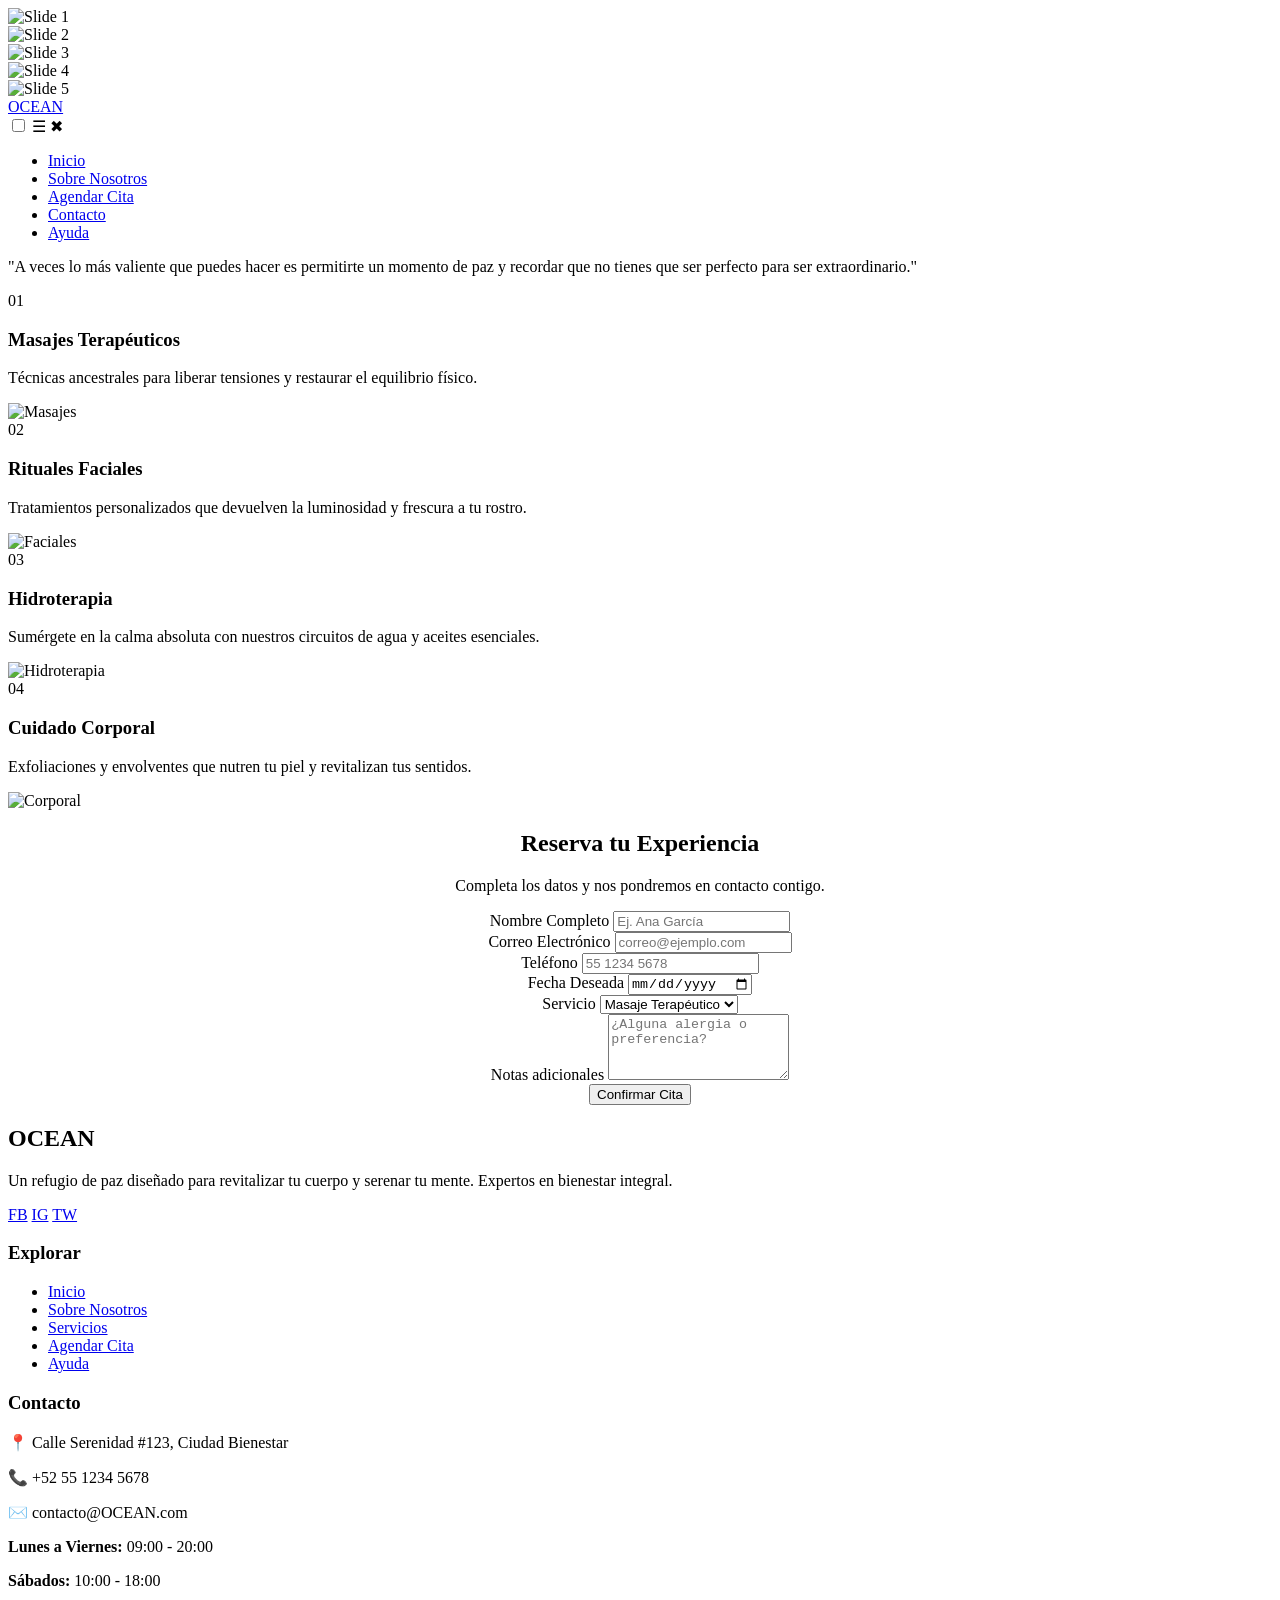
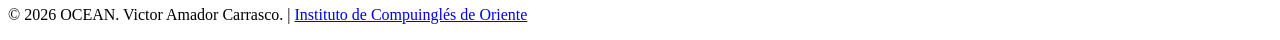
==== index.html @ 8037c4c1 "Add files via upload" ====
<!DOCTYPE html>
<html lang="es">
<head>
    <meta charset="UTF-8">
    <meta name="viewport" content="width=device-width, initial-scale=1.0">
    <title>Menú Elegante - Responsivo</title>
    <link rel="stylesheet" href="CSS/estilo.css">
    <link rel="stylesheet" href="CSS/slider.css">
    <link rel="stylesheet" href="CSS/cuadro.css">
    <link rel="stylesheet" href="CSS/grid.css">
    <link rel="stylesheet" href="CSS/formulario1.css">
    <link rel="stylesheet" href="CSS/pie de pag.css">
</head>
<body>

<div class="fade-slider">
        <div class="slide" style="--i:1;">
            <img src="IMAGENES/Gemini_Generated_Image_6lf056lf056lf056.png" alt="Slide 1">
        </div>
        <div class="slide" style="--i:2;">
            <img src="IMAGENES/Gemini_Generated_Image_dlwvy1dlwvy1dlwv.png" alt="Slide 2">
        </div>
        <div class="slide" style="--i:3;">
            <img src="IMAGENES/Gemini_Generated_Image_fqtfmxfqtfmxfqtf.png" alt="Slide 3">
        </div>
        <div class="slide" style="--i:4;">
            <img src="IMAGENES/Gemini_Generated_Image_xc5oq6xc5oq6xc5o.png" alt="Slide 4">
        </div>
        <div class="slide" style="--i:5;">
            <img src="IMAGENES/Gemini_Generated_Image_5kmh4k5kmh4k5kmh.png" alt="Slide 5">
        </div>
    </div>


    <header class="header">
        <nav class="navbar">
            <div class="logo">
                <a href="#">OCE<span>AN</span></a>
            </div>




            <input type="checkbox" id="check">
            <label for="check" class="icons">
                <span class="menu-icon">&#9776;</span>
                <span class="close-icon">&#10006;</span>
            </label>

            <ul class="nav-links">
                <li style="--i:1;"><a href="#">Inicio</a></li>
                <li style="--i:2;"><a href="#">Sobre Nosotros</a></li>
                <li style="--i:3;"><a href="#">Agendar Cita</a></li>
                <li style="--i:4;"><a href="#">Contacto</a></li>
                <li style="--i:5;"><a href="#">Ayuda</a></li>
            </ul>
        </nav>
    </header>


    <main class="contenedor-principal">
        <div class="cuadro-relajante">
            <p class="frase">
                "A veces lo más valiente que puedes hacer es permitirte un momento de paz y recordar que no tienes que ser perfecto para ser extraordinario."
            </p>
            <div class="adorno"></div>
        </div>
     
    </main>

     <section class="grid-spa">
        <div class="servicio-row">
            <div class="info">
                <span>01</span>
                <h3>Masajes Terapéuticos</h3>
                <p>Técnicas ancestrales para liberar tensiones y restaurar el equilibrio físico.</p>
            </div>
            <div class="foto">
                <img src="imagenes de grid/Gemini_Generated_Image_y6ypeay6ypeay6yp.png" alt="Masajes">
            </div>
        </div>

        <div class="servicio-row">
            <div class="info">
                <span>02</span>
                <h3>Rituales Faciales</h3>
                <p>Tratamientos personalizados que devuelven la luminosidad y frescura a tu rostro.</p>
            </div>
            <div class="foto">
                <img src="imagenes de grid/Gemini_Generated_Image_c6dfw0c6dfw0c6df.png" alt="Faciales">
            </div>
        </div>

        <div class="servicio-row">
            <div class="info">
                <span>03</span>
                <h3>Hidroterapia</h3>
                <p>Sumérgete en la calma absoluta con nuestros circuitos de agua y aceites esenciales.</p>
            </div>
            <div class="foto">
                <img src="imagenes de grid/Gemini_Generated_Image_yt66lbyt66lbyt66.png" alt="Hidroterapia">
            </div>
        </div>

        <div class="servicio-row">
            <div class="info">
                <span>04</span>
                <h3>Cuidado Corporal</h3>
                <p>Exfoliaciones y envolventes que nutren tu piel y revitalizan tus sentidos.</p>
            </div>
            <div class="foto">
                <img src="imagenes de grid/Gemini_Generated_Image_s35l8ks35l8ks35l.png" alt="Corporal">
            </div>
        </div>
    </section>
<center>
<section class="seccion-formulario">
        <div class="contenedor-formulario">
            <div class="encabezado-form">
                <h2>Reserva tu Experiencia</h2>
                <p>Completa los datos y nos pondremos en contacto contigo.</p>
            </div>

            <form action="#">
                <div class="grupo-input">
                    <label for="nombre">Nombre Completo</label>
                    <input type="text" id="nombre" placeholder="Ej. Ana García" required>
                </div>

                <div class="fila-doble">
                    <div class="grupo-input">
                        <label for="email">Correo Electrónico</label>
                        <input type="email" id="email" placeholder="correo@ejemplo.com" required>
                    </div>
                    <div class="grupo-input">
                        <label for="telefono">Teléfono</label>
                        <input type="tel" id="telefono" placeholder="55 1234 5678">
                    </div>
                </div>

                <div class="fila-doble">
                    <div class="grupo-input">
                        <label for="fecha">Fecha Deseada</label>
                        <input type="date" id="fecha" required>
                    </div>
                    <div class="grupo-input">
                        <label for="servicio">Servicio</label>
                        <select id="servicio">
                            <option value="masaje">Masaje Terapéutico</option>
                            <option value="facial">Ritual Facial</option>
                            <option value="hidro">Hidroterapia</option>
                            <option value="corporal">Cuidado Corporal</option>
                        </select>
                    </div>
                </div>

                <div class="grupo-input">
                    <label for="mensaje">Notas adicionales</label>
                    <textarea id="mensaje" rows="4" placeholder="¿Alguna alergia o preferencia?"></textarea>
                </div>

                <button type="submit" class="btn-enviar">Confirmar Cita</button>
            </form>
        </div>
    </section>
</center>

<footer class="footer-spa">
        <div class="footer-container">
            <div class="footer-col">
                <h2 class="footer-logo">OCE<span>AN</span></h2>
                <p>Un refugio de paz diseñado para revitalizar tu cuerpo y serenar tu mente. Expertos en bienestar integral.</p>
                <div class="social-links">
                    <a href="#">FB</a>
                    <a href="#">IG</a>
                    <a href="#">TW</a>
                </div>
            </div>

            <div class="footer-col">
                <h3>Explorar</h3>
                <ul>
                    <li><a href="#">Inicio</a></li>
                    <li><a href="#">Sobre Nosotros</a></li>
                    <li><a href="#">Servicios</a></li>
                    <li><a href="#">Agendar Cita</a></li>
                    <li><a href="#">Ayuda</a></li>
                </ul>
            </div>

            <div class="footer-col">
                <h3>Contacto</h3>
                <p>📍 Calle Serenidad #123, Ciudad Bienestar</p>
                <p>📞 +52 55 1234 5678</p>
                <p>✉️ contacto@OCEAN.com</p>
                <div class="horarios">
                    <p><strong>Lunes a Viernes:</strong> 09:00 - 20:00</p>
                    <p><strong>Sábados:</strong> 10:00 - 18:00</p>
                </div>
            </div>
        </div>

        <div class="footer-bottom">
            <p>&copy; 2026 OCEAN. Victor Amador Carrasco. | <a href="#">Instituto de Compuinglés de Oriente</a></p>
        </div>
    </footer>

</body>
</html>
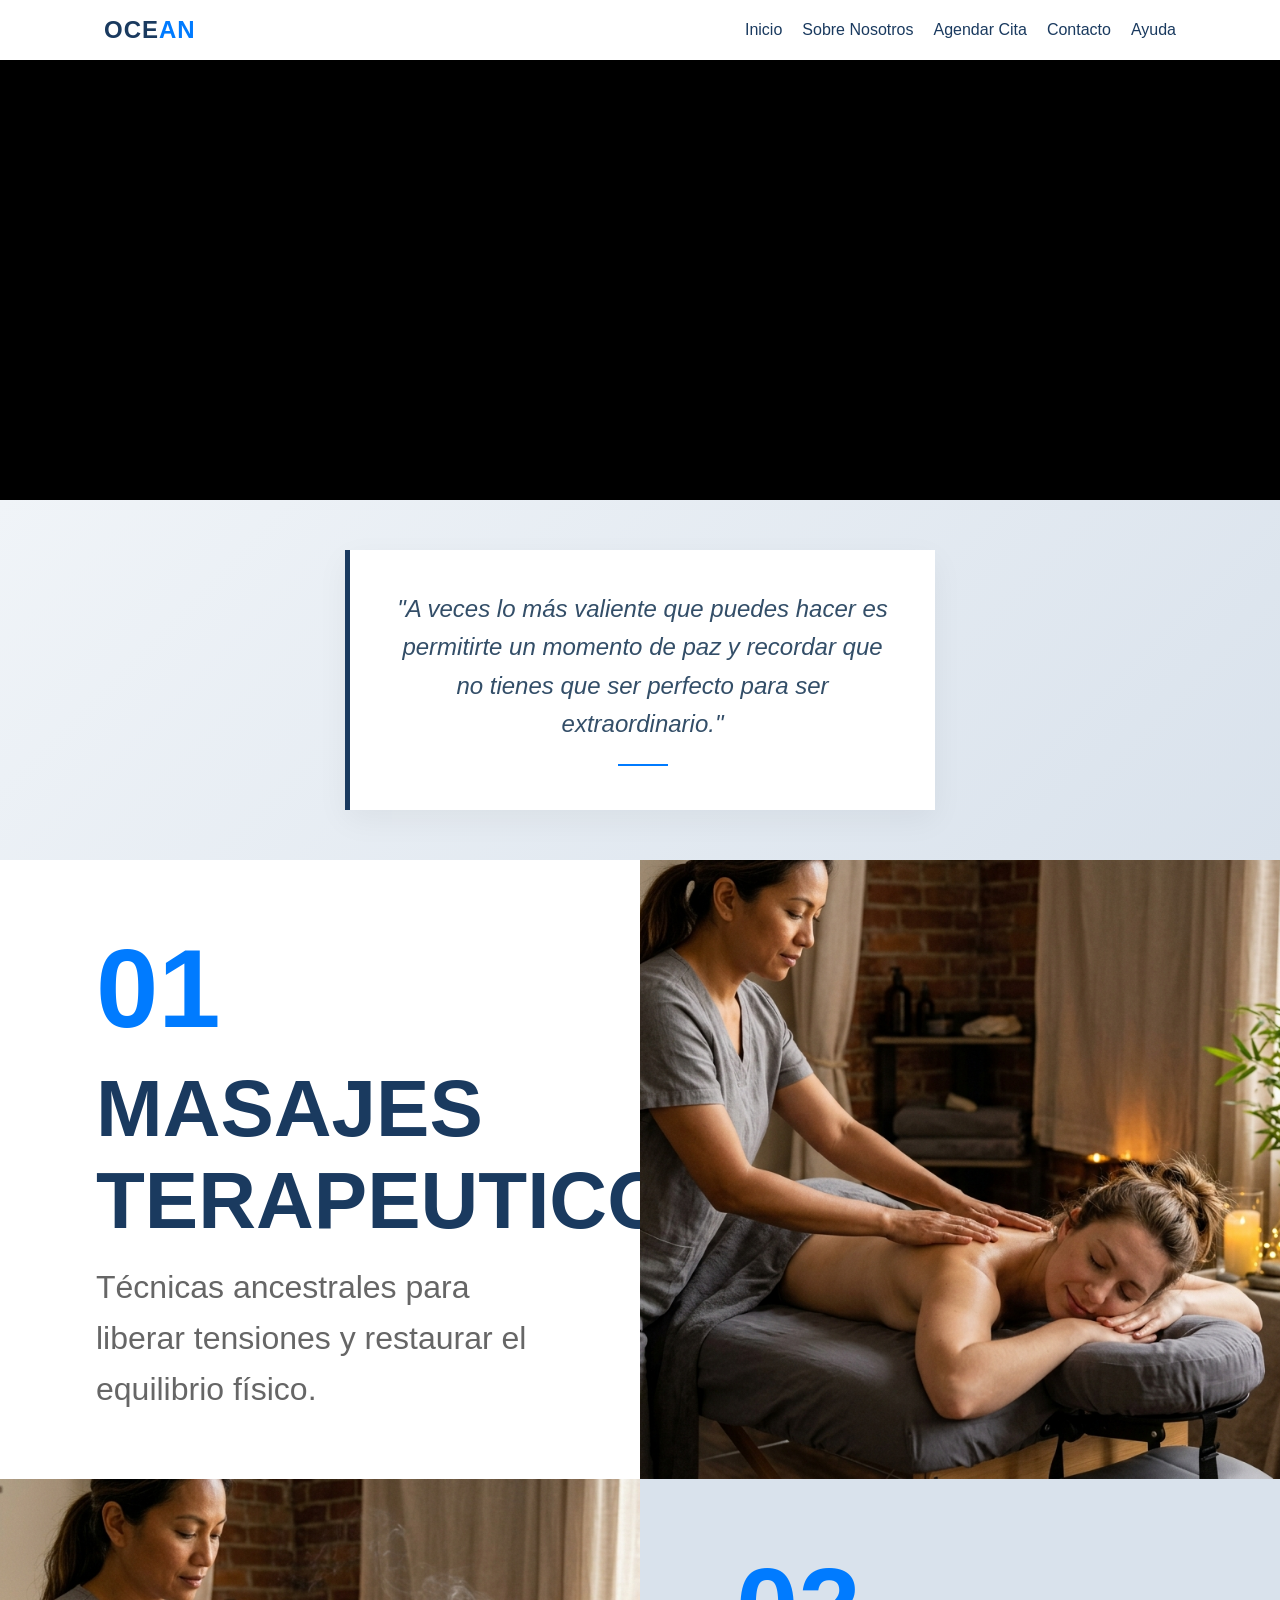
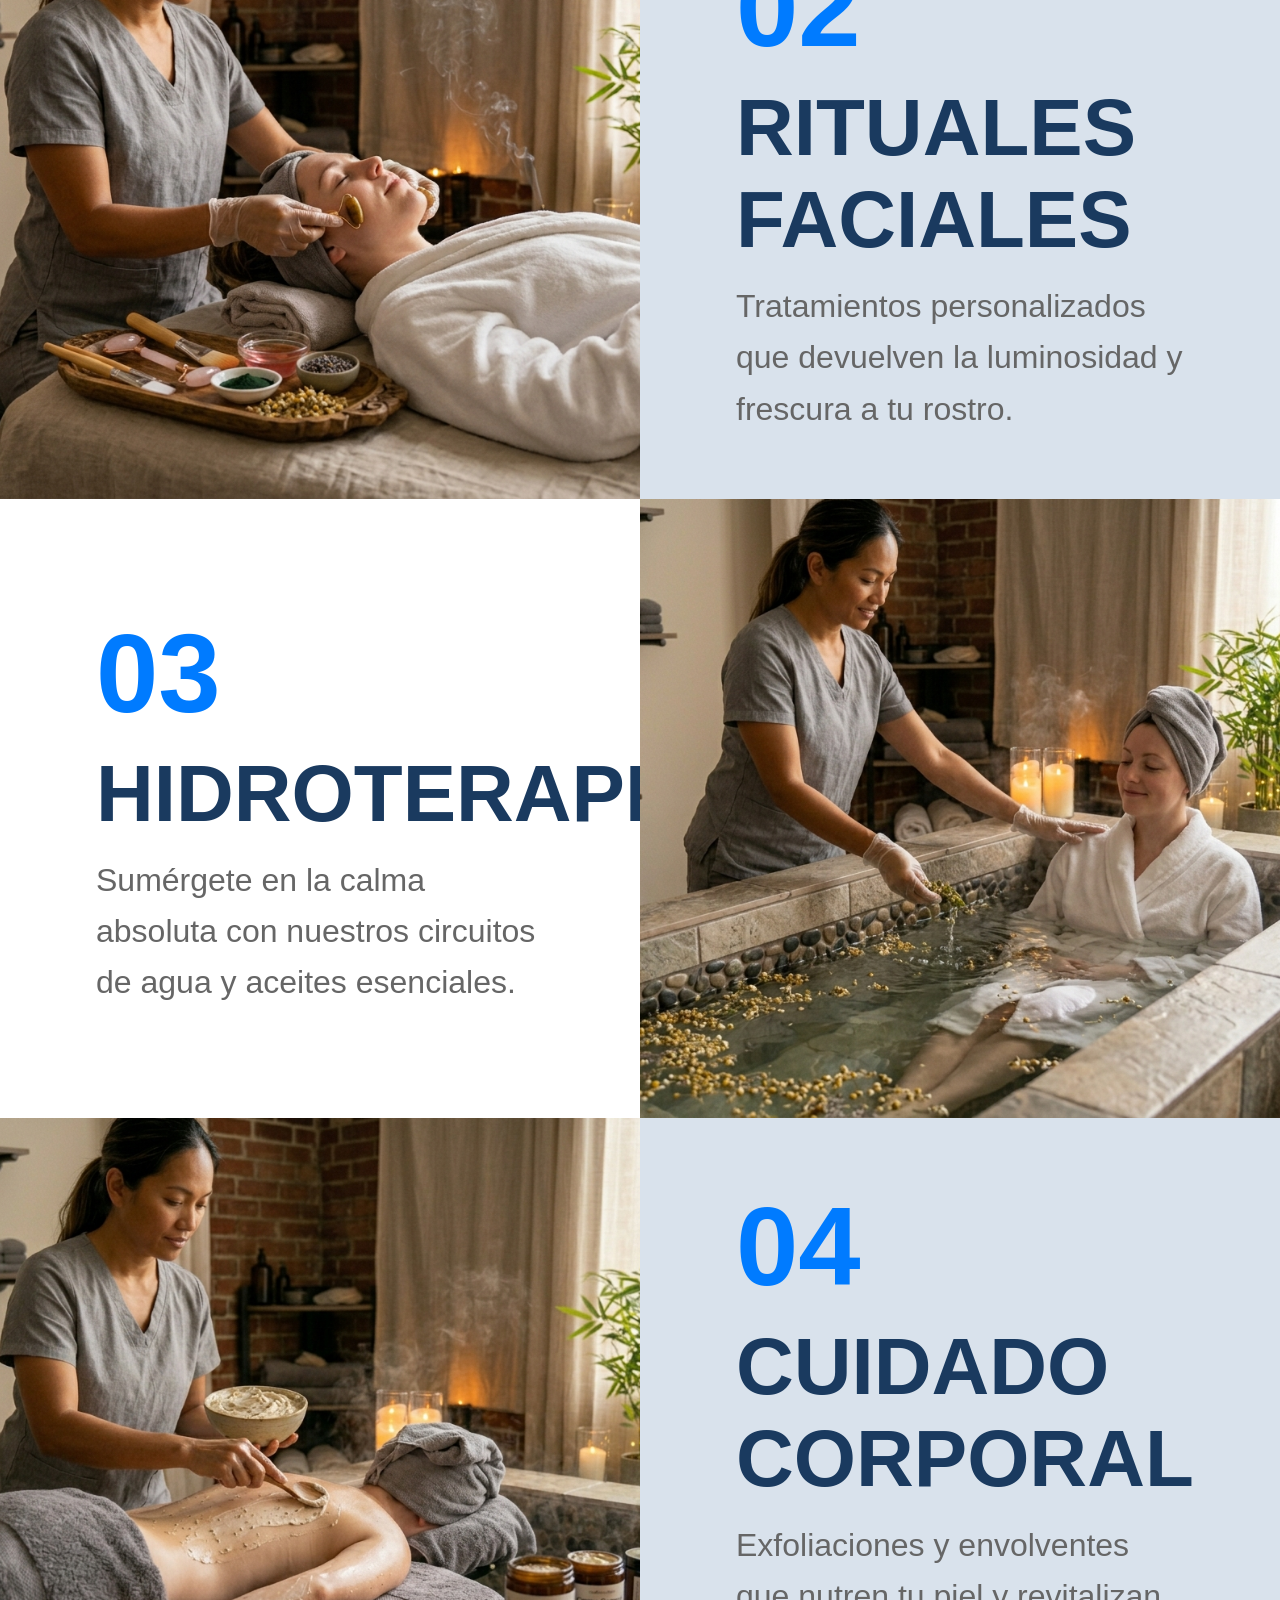
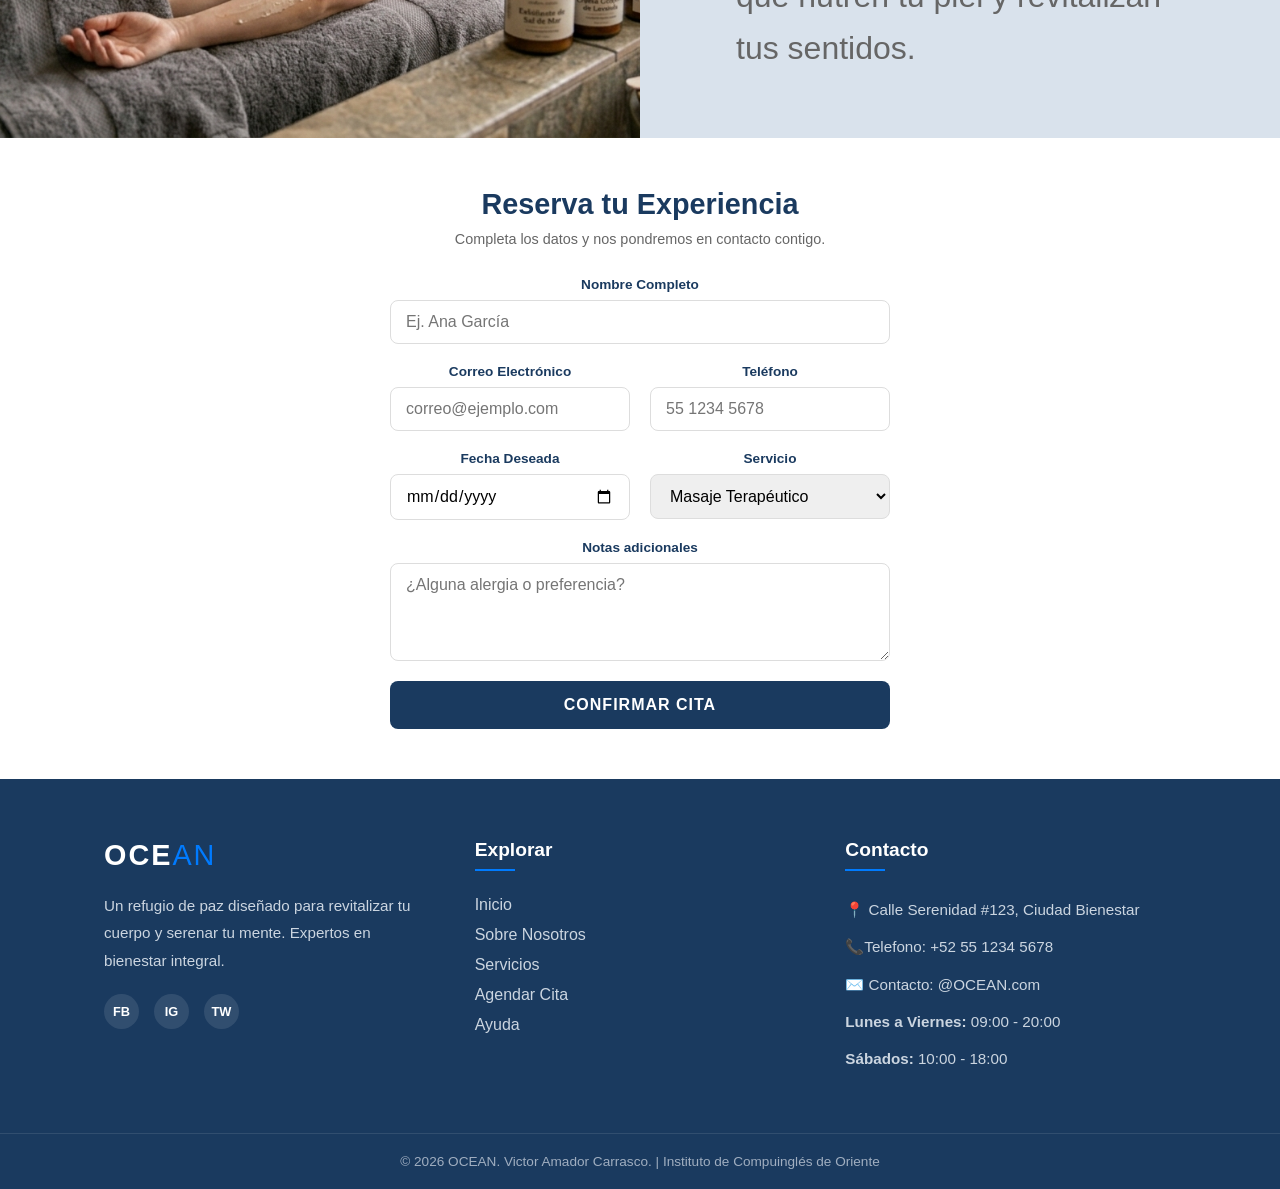
==== commit b375f533: "Add files via upload" ====
--- a/index.html
+++ b/index.html
@@ -72,7 +72,7 @@
         <div class="servicio-row">
             <div class="info">
                 <span>01</span>
-                <h3>Masajes Terapéuticos</h3>
+                <h3>MASAJES TERAPEUTICOS</h3>
                 <p>Técnicas ancestrales para liberar tensiones y restaurar el equilibrio físico.</p>
             </div>
             <div class="foto">
@@ -83,7 +83,7 @@
         <div class="servicio-row">
             <div class="info">
                 <span>02</span>
-                <h3>Rituales Faciales</h3>
+                <h3>RITUALES FACIALES</h3>
                 <p>Tratamientos personalizados que devuelven la luminosidad y frescura a tu rostro.</p>
             </div>
             <div class="foto">
@@ -94,7 +94,7 @@
         <div class="servicio-row">
             <div class="info">
                 <span>03</span>
-                <h3>Hidroterapia</h3>
+                <h3>HIDROTERAPIA</h3>
                 <p>Sumérgete en la calma absoluta con nuestros circuitos de agua y aceites esenciales.</p>
             </div>
             <div class="foto">
@@ -105,7 +105,7 @@
         <div class="servicio-row">
             <div class="info">
                 <span>04</span>
-                <h3>Cuidado Corporal</h3>
+                <h3>CUIDADO CORPORAL</h3>
                 <p>Exfoliaciones y envolventes que nutren tu piel y revitalizan tus sentidos.</p>
             </div>
             <div class="foto">
@@ -191,8 +191,8 @@
             <div class="footer-col">
                 <h3>Contacto</h3>
                 <p>📍 Calle Serenidad #123, Ciudad Bienestar</p>
-                <p>📞 +52 55 1234 5678</p>
-                <p>✉️ contacto@OCEAN.com</p>
+                <p>📞Telefono: +52 55 1234 5678</p>
+                <p>✉️ Contacto: @OCEAN.com</p>
                 <div class="horarios">
                     <p><strong>Lunes a Viernes:</strong> 09:00 - 20:00</p>
                     <p><strong>Sábados:</strong> 10:00 - 18:00</p>
--- a/CSS/estilo.css
+++ b/CSS/estilo.css
@@ -0,0 +1,151 @@
+/* Configuración General */
+* {
+    margin: 0;
+    padding: 0;
+    box-sizing: border-box;
+    font-family: 'Segoe UI', Tahoma, Geneva, Verdana, sans-serif;
+}
+
+:root {
+    --azul-oscuro: #1a3a5f;
+    --azul-claro: #007bff;
+    --blanco: #ffffff;
+    --gris-suave: #f8f9fa;
+}
+
+body {
+    background-color: var(#d9e2ec);
+}
+
+/* Header y Navbar */
+.header {
+    background-color: var(--blanco);
+    box-shadow: 0 2px 10px rgba(0,0,0,0.1);
+    position: fixed;
+    width: 100%;
+    top: 0;
+    z-index: 1000;
+}
+
+.navbar {
+    display: flex;
+    justify-content: space-between;
+    align-items: center;
+    padding: 1rem 5%;
+    max-width: 1200px;
+    margin: 0 auto;
+}
+
+/* Logo */
+.logo a {
+    font-size: 1.5rem;
+    font-weight: 800;
+    color: var(--azul-oscuro);
+    text-decoration: none;
+    letter-spacing: 1px;
+}
+
+.logo span {
+    color: var(--azul-claro);
+}
+
+/* Enlaces del Menú (Centrados) */
+.nav-links {
+    display: flex;
+    list-style: none;
+    gap: 20px;
+}
+
+.nav-links li {
+    /* Animación de entrada */
+    opacity: 0;
+    transform: translateY(-20px);
+    animation: slideIn 0.5s ease forwards;
+    animation-delay: calc(0.1s * var(--i));
+}
+
+.nav-links a {
+    text-decoration: none;
+    color: var(--azul-oscuro);
+    font-weight: 500;
+    font-size: 1rem;
+    transition: color 0.3s ease;
+    position: relative;
+}
+
+.nav-links a::after {
+    content: '';
+    position: absolute;
+    width: 0;
+    height: 2px;
+    bottom: -5px;
+    left: 0;
+    background-color: var(--azul-claro);
+    transition: width 0.3s ease;
+}
+
+.nav-links a:hover {
+    color: var(--azul-claro);
+}
+
+.nav-links a:hover::after {
+    width: 100%;
+}
+
+/* Checkbox Hack para Responsivo */
+#check {
+    display: none;
+}
+
+.icons {
+    display: none;
+    cursor: pointer;
+    font-size: 1.8rem;
+    color: var(--azul-oscuro);
+}
+
+/* Animaciones */
+@keyframes slideIn {
+    to {
+        opacity: 1;
+        transform: translateY(0);
+    }
+}
+
+/* Media Queries (Móvil) */
+@media (max-width: 800px) {
+    .icons {
+        display: block;
+    }
+
+    /* Mostrar icono X cuando el menu está abierto */
+    #check:checked ~ .icons .menu-icon {
+        display: none;
+    }
+    #check:not(:checked) ~ .icons .close-icon {
+        display: none;
+    }
+
+    .nav-links {
+        position: absolute;
+        top: 100%;
+        left: 0;
+        width: 100%;
+        height: 0;
+        background: var(--blanco);
+        flex-direction: column;
+        align-items: center;
+        overflow: hidden;
+        transition: height 0.4s ease;
+        box-shadow: 0 5px 10px rgba(0,0,0,0.05);
+    }
+
+    #check:checked ~ .nav-links {
+        height: 300px;
+        padding: 20px 0;
+    }
+
+    .nav-links li {
+        margin: 10px 0;
+    }
+}
--- a/CSS/slider.css
+++ b/CSS/slider.css
@@ -0,0 +1,56 @@
+
+.fade-slider {
+    width: 100%;
+    max-width: 2000px; /* Ancho máximo solicitado */
+    height: 500px;     /* Alto solicitado */
+    margin: 0 auto;
+    position: relative;
+    overflow: hidden;
+    background-color: #000;
+}
+
+.slide {
+    position: absolute;
+    top: 0;
+    left: 0;
+    width: 100%;
+    height: 100%;
+    opacity: 0; /* Todas ocultas por defecto */
+    animation: fadeAnimation 20s infinite linear;
+}
+
+.slide img {
+    width: 100%;
+    height: 100%;
+    object-fit: cover; /* Ajuste perfecto para 2000x500 */
+}
+
+/* Retrasos calculados para 5 imágenes (20s / 5 = 4s por imagen) */
+.slide:nth-child(1) { animation-delay: 0s; }
+.slide:nth-child(2) { animation-delay: 4s; }
+.slide:nth-child(3) { animation-delay: 8s; }
+.slide:nth-child(4) { animation-delay: 12s; }
+.slide:nth-child(5) { animation-delay: 16s; }
+
+@keyframes fadeAnimation {
+    0% {
+        opacity: 0;
+    }
+    5% {
+        opacity: 1; /* Aparece rápido al inicio de su turno */
+    }
+    20% {
+        opacity: 1; /* Se mantiene visible durante el 20% del tiempo total */
+    }
+    25% {
+        opacity: 0; /* Se desvanece para dar paso a la siguiente */
+    }
+    100% {
+        opacity: 0;
+    }
+}
+
+/* Pausar al pasar el mouse */
+.fade-slider:hover .slide {
+    animation-play-state: paused;
+}
--- a/CSS/cuadro.css
+++ b/CSS/cuadro.css
@@ -0,0 +1,75 @@
+
+
+/* Contenedor para centrar el cuadro en toda la pantalla */
+.contenedor-principal {
+    display: flex;
+    justify-content: center;
+    background: linear-gradient(135deg, #f0f4f8 0%, #d9e2ec 100%);
+    padding: 50px;
+}
+
+/* El cuadro con medida del 50% */
+.cuadro-relajante {
+    width: 50%;
+    padding: 40px;
+    background-color: #ffffff;
+    border-left: 5px solid #1a3a5f; /* Azul oscuro elegante */
+    box-shadow: 0 10px 30px rgba(0, 0, 0, 0.05);
+    text-align: center;
+    position: relative;
+    
+    /* Animación de entrada */
+    animation: fadeIn 2s ease-out;
+}
+
+.frase {
+    font-size: 1.5rem;
+    color: #334e68;
+    line-height: 1.6;
+    font-style: italic;
+    animation: breathing 4s ease-in-out infinite;
+}
+
+/* Adorno minimalista */
+.adorno {
+    margin-top: 20px;
+    height: 2px;
+    width: 50px;
+    background-color: #007bff;
+    display: inline-block;
+}
+
+/* Animación de aparición */
+@keyframes fadeIn {
+    from {
+        opacity: 0;
+        transform: translateY(20px);
+    }
+    to {
+        opacity: 1;
+        transform: translateY(0);
+    }
+}
+
+/* Efecto sutil de respiración */
+@keyframes breathing {
+    0%, 100% {
+        transform: scale(1);
+        opacity: 0.9;
+    }
+    50% {
+        transform: scale(1.02);
+        opacity: 1;
+    }
+}
+
+/* Ajuste para pantallas pequeñas */
+@media (max-width: 800px) {
+    .cuadro-relajante {
+        width: 80%; /* En móviles el 50% sería muy estrecho */
+        padding: 20px;
+    }
+    .frase {
+        font-size: 1.2rem;
+    }
+}
--- a/CSS/grid.css
+++ b/CSS/grid.css
@@ -0,0 +1,93 @@
+/* Reset básico */
+* {
+    margin: 0;
+    padding: 0;
+    box-sizing: border-box;
+    font-family: 'Arial', sans-serif;
+}
+
+.grid-spa {
+    display: grid;
+    grid-template-rows: repeat(4, 1fr); /* 4 Filas */
+    width: 100%;
+}
+
+.servicio-row {
+    display: grid;
+    grid-template-columns: 1fr 1fr; /* 2 Columnas */
+    min-height: 400px;
+}
+
+/* Estilo del área de Texto */
+.info {
+    display: flex;
+    flex-direction: column;
+    justify-content: center;
+    padding: 10% 15%;
+    background-color: #ffffff;
+}
+
+.info span {
+    color: #007bff; /* Tu color azul */
+    font-weight: bold;
+    font-size: 7rem;
+    margin-bottom: 10px;
+}
+
+.info h3 {
+    font-size: 5rem;
+    color: #1a3a5f; /* Azul oscuro elegante */
+    margin-bottom: 15px;
+}
+
+.info p {
+    color: #666;
+    line-height: 1.6;
+    font-size: 2rem;
+}
+
+/* Estilo del área de Imagen */
+.foto img {
+    width: 100%;
+    height: 100%;
+    object-fit: cover;
+    display: block;
+}
+
+/* LÓGICA DE TABLERO DE AJEDREZ */
+/* Invertimos el orden en las filas pares (2 y 4) */
+.servicio-row:nth-child(even) .info {
+    order: 2;
+    background-color: #d9e2ec; /* Tono azul muy suave */
+}
+
+.servicio-row:nth-child(even) .foto {
+    order: 1;
+}
+
+/* RESPONSIVO */
+@media (max-width: 800px) {
+    .servicio-row {
+        grid-template-columns: 1fr; /* Una sola columna en móviles */
+        width: 100%;
+    }
+    .info span {
+    color: #007bff; /* Tu color azul */
+    font-weight: bold;
+    font-size: 4rem;
+    margin-bottom: 10px;
+}
+    .servicio-row:nth-child(even) .info {
+        order: 1; /* Quitamos la inversión para que siempre se vea Foto -> Texto */
+    }
+    .info h3 {
+    font-size: 2rem;
+    color: #1a3a5f; /* Azul oscuro elegante */
+    margin-bottom: 15px;
+}
+
+    
+    .foto {
+        height: 300px;
+    }
+}
--- a/CSS/formulario1.css
+++ b/CSS/formulario1.css
@@ -0,0 +1,102 @@
+* {
+    margin: 0;
+    padding: 0;
+    box-sizing: border-box;
+    font-family: 'Segoe UI', sans-serif;
+}
+
+
+.contenedor-formulario {
+    background-color: transparent;
+    width: 100%;
+    max-width: 600px;
+    padding: 40px;
+    border-radius: 15px;
+    padding:50px ;
+}
+
+.encabezado-form {
+    text-align: center;
+    margin-bottom: 30px;
+}
+
+.encabezado-form h2 {
+    color: #1a3a5f;
+    font-size: 1.8rem;
+    margin-bottom: 10px;
+}
+
+.encabezado-form p {
+    color: #666;
+    font-size: 0.9rem;
+}
+
+/* Diseño de los campos */
+.grupo-input {
+    margin-bottom: 20px;
+    display: flex;
+    flex-direction: column;
+}
+
+.grupo-input label {
+    font-size: 0.85rem;
+    font-weight: 600;
+    color: #1a3a5f;
+    margin-bottom: 8px;
+}
+
+.grupo-input input, 
+.grupo-input select, 
+.grupo-input textarea {
+    padding: 12px 15px;
+    border: 1px solid #ddd;
+    border-radius: 8px;
+    font-size: 1rem;
+    transition: all 0.3s ease;
+    outline: none;
+}
+
+.grupo-input input:focus, 
+.grupo-input select:focus, 
+.grupo-input textarea:focus {
+    border-color: #007bff;
+    box-shadow: 0 0 8px rgba(0, 123, 255, 0.2);
+}
+
+/* Fila doble para pantallas grandes */
+.fila-doble {
+    display: grid;
+    grid-template-columns: 1fr 1fr;
+    gap: 20px;
+}
+
+/* Botón elegante */
+.btn-enviar {
+    width: 100%;
+    padding: 15px;
+    background-color: #1a3a5f;
+    color: white;
+    border: none;
+    border-radius: 8px;
+    font-size: 1rem;
+    font-weight: bold;
+    cursor: pointer;
+    transition: background-color 0.3s ease;
+    text-transform: uppercase;
+    letter-spacing: 1px;
+}
+
+.btn-enviar:hover {
+    background-color: #007bff;
+}
+
+/* Responsivo */
+@media (max-width: 800px) {
+    .fila-doble {
+        grid-template-columns: 1fr;
+    }
+    
+    .contenedor-formulario {
+        padding: 25px;
+    }
+}
--- a/CSS/pie de pag.css
+++ b/CSS/pie de pag.css
@@ -0,0 +1,135 @@
+* {
+    margin: 0;
+    padding: 0;
+    box-sizing: border-box;
+}
+
+.footer-spa {
+    background-color: #1a3a5f; /* Azul oscuro elegante */
+    color: #ffffff;
+    padding: 60px 0 20px 0;
+    font-family: 'Segoe UI', sans-serif;
+}
+
+.footer-container {
+    max-width: 1200px;
+    margin: 0 auto;
+    display: grid;
+    grid-template-columns: repeat(3, 1fr);
+    gap: 40px;
+    padding: 0 5%;
+}
+
+.footer-col h3 {
+    font-size: 1.2rem;
+    margin-bottom: 25px;
+    position: relative;
+    padding-bottom: 10px;
+}
+
+/* Línea decorativa debajo de los títulos */
+.footer-col h3::after {
+    content: '';
+    position: absolute;
+    left: 0;
+    bottom: 0;
+    width: 40px;
+    height: 2px;
+    background-color: #007bff; /* Azul claro acento */
+}
+
+.footer-logo {
+    font-size: 1.8rem;
+    margin-bottom: 20px;
+    letter-spacing: 2px;
+}
+
+.footer-logo span {
+    color: #007bff;
+    font-weight: 300;
+}
+
+.footer-col p {
+    color: #cbd5e0;
+    line-height: 1.8;
+    font-size: 0.95rem;
+    margin-bottom: 10px;
+}
+
+/* Enlaces del Footer */
+.footer-col ul {
+    list-style: none;
+}
+
+.footer-col ul li {
+    margin-bottom: 12px;
+}
+
+.footer-col ul li a {
+    color: #cbd5e0;
+    text-decoration: none;
+    transition: color 0.3s ease, padding-left 0.3s ease;
+}
+
+.footer-col ul li a:hover {
+    color: #ffffff;
+    padding-left: 8px;
+}
+
+/* Redes Sociales */
+.social-links {
+    margin-top: 20px;
+    display: flex;
+    gap: 15px;
+}
+
+.social-links a {
+    display: inline-block;
+    width: 35px;
+    height: 35px;
+    background-color: rgba(255, 255, 255, 0.1);
+    color: white;
+    text-align: center;
+    line-height: 35px;
+    border-radius: 50%;
+    text-decoration: none;
+    transition: background 0.3s ease;
+    font-size: 0.8rem;
+    font-weight: bold;
+}
+
+.social-links a:hover {
+    background-color: #007bff;
+}
+
+/* Línea final de créditos */
+.footer-bottom {
+    margin-top: 50px;
+    border-top: 1px solid rgba(255, 255, 255, 0.1);
+    padding-top: 20px;
+    text-align: center;
+    font-size: 0.85rem;
+    color: #a0aec0;
+}
+
+.footer-bottom a {
+    color: #a0aec0;
+    text-decoration: none;
+}
+
+/* Responsivo */
+@media (max-width: 800px) {
+    .footer-container {
+        grid-template-columns: 1fr;
+        text-align: center;
+    }
+
+    .footer-col h3::after {
+        left: 50%;
+        transform: translateX(-50%);
+    }
+
+    .social-links {
+        justify-content: center;
+    }
+}
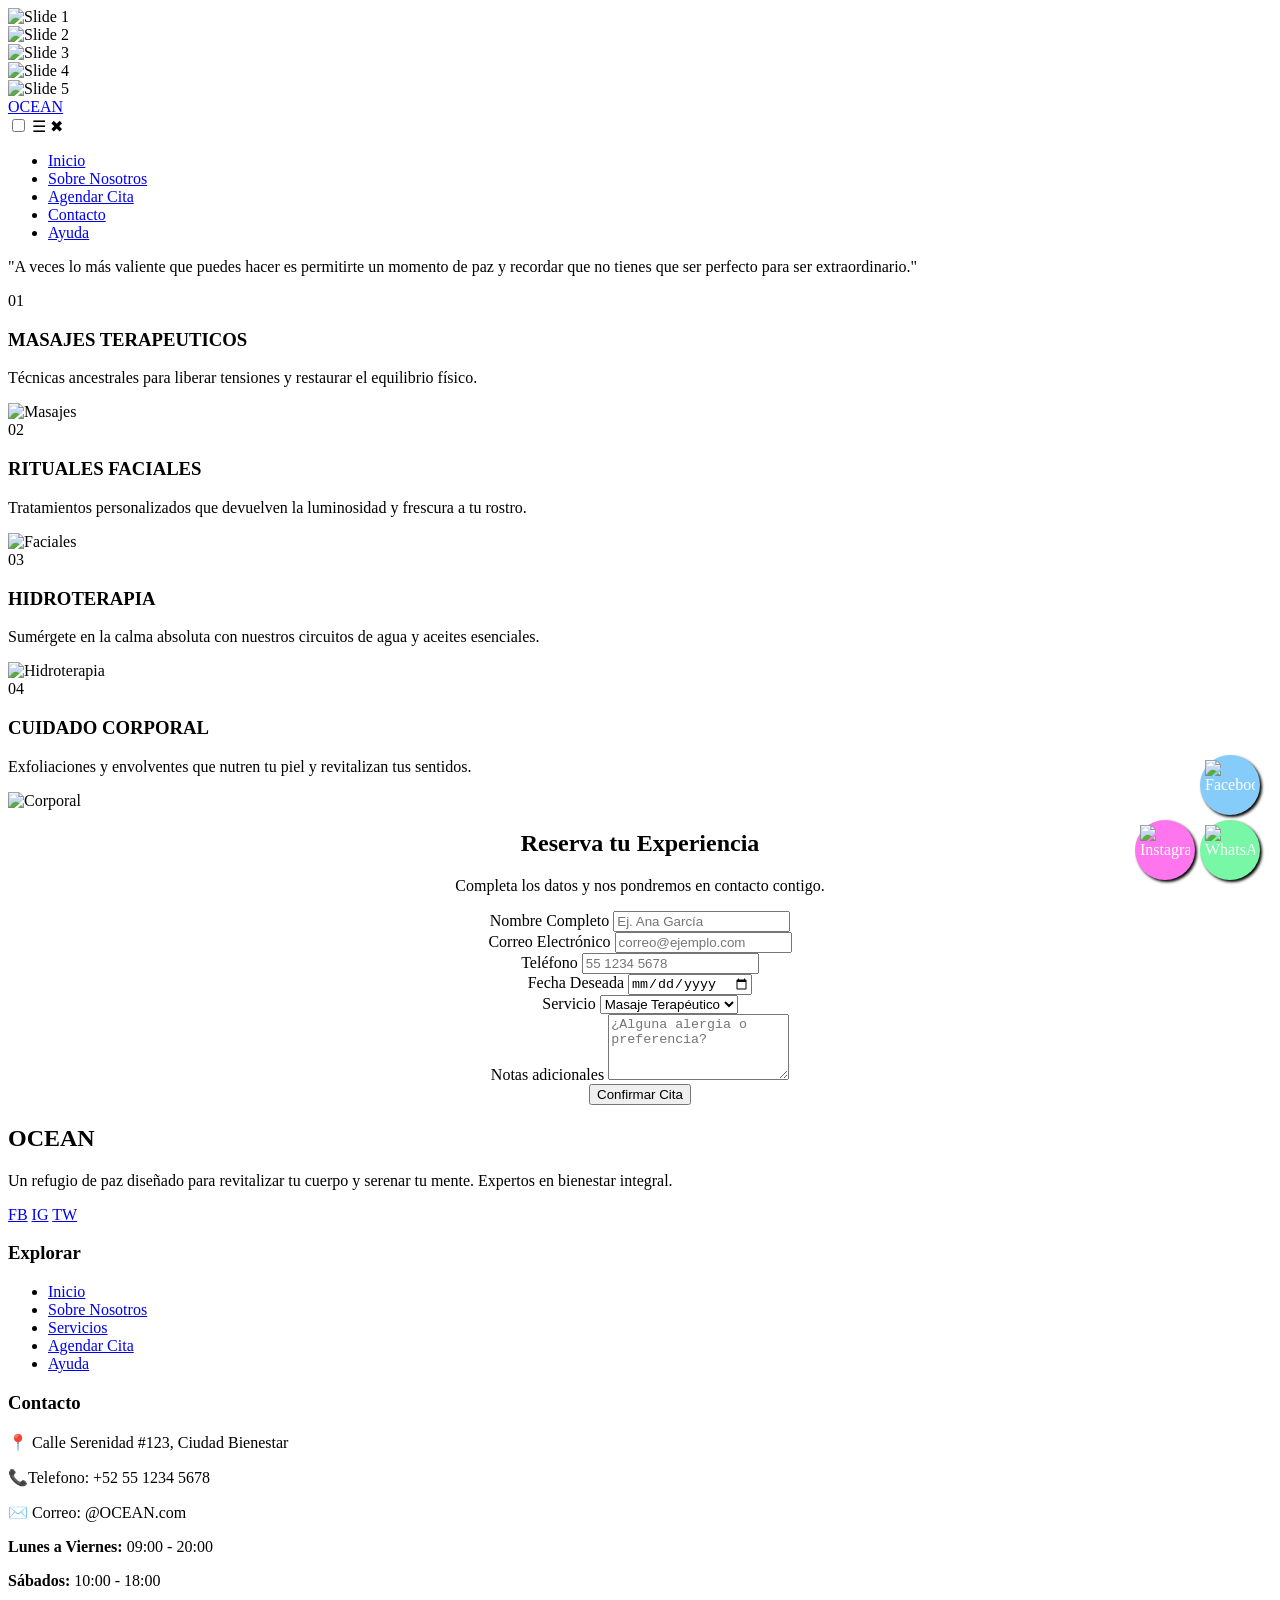
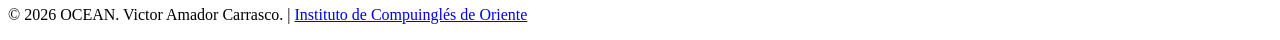
==== commit b2c09445: "Add files via upload" ====
--- a/index.html
+++ b/index.html
@@ -10,6 +10,9 @@
     <link rel="stylesheet" href="CSS/grid.css">
     <link rel="stylesheet" href="CSS/formulario1.css">
     <link rel="stylesheet" href="CSS/pie de pag.css">
+    <link rel="stylesheet" href="boton.css">
+    <link rel="stylesheet" href="facebook.css">
+    <link rel="stylesheet" href="instagram.css">
 </head>
 <body>
 
@@ -49,10 +52,10 @@
 
             <ul class="nav-links">
                 <li style="--i:1;"><a href="#">Inicio</a></li>
-                <li style="--i:2;"><a href="#">Sobre Nosotros</a></li>
-                <li style="--i:3;"><a href="#">Agendar Cita</a></li>
-                <li style="--i:4;"><a href="#">Contacto</a></li>
-                <li style="--i:5;"><a href="#">Ayuda</a></li>
+                <li style="--i:2;"><a href="nosotros.html">Sobre Nosotros</a></li>
+                <li style="--i:3;"><a href="agendarcita.html">Agendar Cita</a></li>
+                <li style="--i:4;"><a href="contacto.html">Contacto</a></li>
+                <li style="--i:5;"><a href="ayuda.html">Ayuda</a></li>
             </ul>
         </nav>
     </header>
@@ -76,7 +79,7 @@
                 <p>Técnicas ancestrales para liberar tensiones y restaurar el equilibrio físico.</p>
             </div>
             <div class="foto">
-                <img src="imagenes de grid/Gemini_Generated_Image_y6ypeay6ypeay6yp.png" alt="Masajes">
+                <img src="imagenesdegrid/Gemini_Generated_Image_y6ypeay6ypeay6yp.png" alt="Masajes">
             </div>
         </div>
 
@@ -87,7 +90,7 @@
                 <p>Tratamientos personalizados que devuelven la luminosidad y frescura a tu rostro.</p>
             </div>
             <div class="foto">
-                <img src="imagenes de grid/Gemini_Generated_Image_c6dfw0c6dfw0c6df.png" alt="Faciales">
+                <img src="imagenesdegrid/Gemini_Generated_Image_c6dfw0c6dfw0c6df.png" alt="Faciales">
             </div>
         </div>
 
@@ -98,7 +101,7 @@
                 <p>Sumérgete en la calma absoluta con nuestros circuitos de agua y aceites esenciales.</p>
             </div>
             <div class="foto">
-                <img src="imagenes de grid/Gemini_Generated_Image_yt66lbyt66lbyt66.png" alt="Hidroterapia">
+                <img src="imagenesdegrid/Gemini_Generated_Image_yt66lbyt66lbyt66.png" alt="Hidroterapia">
             </div>
         </div>
 
@@ -109,7 +112,7 @@
                 <p>Exfoliaciones y envolventes que nutren tu piel y revitalizan tus sentidos.</p>
             </div>
             <div class="foto">
-                <img src="imagenes de grid/Gemini_Generated_Image_s35l8ks35l8ks35l.png" alt="Corporal">
+                <img src="imagenesdegrid/Gemini_Generated_Image_s35l8ks35l8ks35l.png" alt="Corporal">
             </div>
         </div>
     </section>
@@ -164,6 +167,22 @@
         </div>
     </section>
 </center>
+
+
+<a href="https://api.whatsapp.com/send?phone=521234567890&text=Hola!%20Me%20gustaría%20recibir%20más%20información." class="boton" target="_blank">
+    <img src="https://upload.wikimedia.org/wikipedia/commons/6/6b/WhatsApp.svg" alt="WhatsApp">
+</a>
+
+<a href="https://www.facebook.com/" class="b-fa" target="_blank">
+    <img src="iconos/icons8-facebook-nuevo.svg" alt="Facebook">
+</a>
+
+<a href="https://www.instagram.com/?hl=es" class="b-ins" target="_blank">
+    <img src="iconos/icons8-instagram.svg" alt="Instagram">
+</a>
+
+
+</body>
 
 <footer class="footer-spa">
         <div class="footer-container">
@@ -192,7 +211,7 @@
                 <h3>Contacto</h3>
                 <p>📍 Calle Serenidad #123, Ciudad Bienestar</p>
                 <p>📞Telefono: +52 55 1234 5678</p>
-                <p>✉️ Contacto: @OCEAN.com</p>
+                <p>✉️ Correo: @OCEAN.com</p>
                 <div class="horarios">
                     <p><strong>Lunes a Viernes:</strong> 09:00 - 20:00</p>
                     <p><strong>Sábados:</strong> 10:00 - 18:00</p>
@@ -204,6 +223,4 @@
             <p>&copy; 2026 OCEAN. Victor Amador Carrasco. | <a href="#">Instituto de Compuinglés de Oriente</a></p>
         </div>
     </footer>
-
-</body>
 </html>
--- a/boton.css
+++ b/boton.css
@@ -0,0 +1,26 @@
+.boton{
+    position: fixed;
+    height: 60px;
+    width: 60px;
+bottom: 20px;
+right: 20px;
+background-color: #78f7a6;
+color: #ffffff;
+border-radius: 50px;
+text-align: center;
+box-shadow: 2px 2px 3px black;
+z-index: 100;
+display: flex;
+align-items: center;
+justify-content: center;
+text-decoration: none;
+transition: ease all 0.3s;
+}
+.boton:hover{
+transform: scale(1.1);
+background-color: #4bd47e;
+}
+.boton img{
+        width: 50px;
+    height: 50px;
+}
--- a/facebook.css
+++ b/facebook.css
@@ -0,0 +1,26 @@
+.b-fa{
+    position: fixed;
+    height: 60px;
+    width: 60px;
+bottom: 85px;
+right: 20px;
+background-color: #86ccfa;
+color: #ffffff;
+border-radius: 50px;
+text-align: center;
+box-shadow: 2px 2px 3px black;
+z-index: 100;
+display: flex;
+align-items: center;
+justify-content: center;
+text-decoration: none;
+transition: ease all 0.3s;
+}
+.b-fa:hover{
+    background-color: rgb(92, 135, 252);
+    transform: scale(1.1);
+}
+.b-fa img{
+    width: 50px;
+    height: 50px;
+}
--- a/instagram.css
+++ b/instagram.css
@@ -0,0 +1,26 @@
+.b-ins{
+    position: fixed;
+    height: 60px;
+    width: 60px;
+bottom: 20px;
+right: 85px;
+background-color: #ff75ed;
+color: #ffffff;
+border-radius: 50px;
+text-align: center;
+box-shadow: 2px 2px 3px black;
+z-index: 100;
+display: flex;
+align-items: center;
+justify-content: center;
+text-decoration: none;
+transition: ease all 0.3s;
+}
+.b-ins:hover{
+    background-color: rgb(224, 98, 255);
+    transform: scale(1.1);
+}
+.b-ins img{
+    width: 50px;
+    height: 50px;
+}
